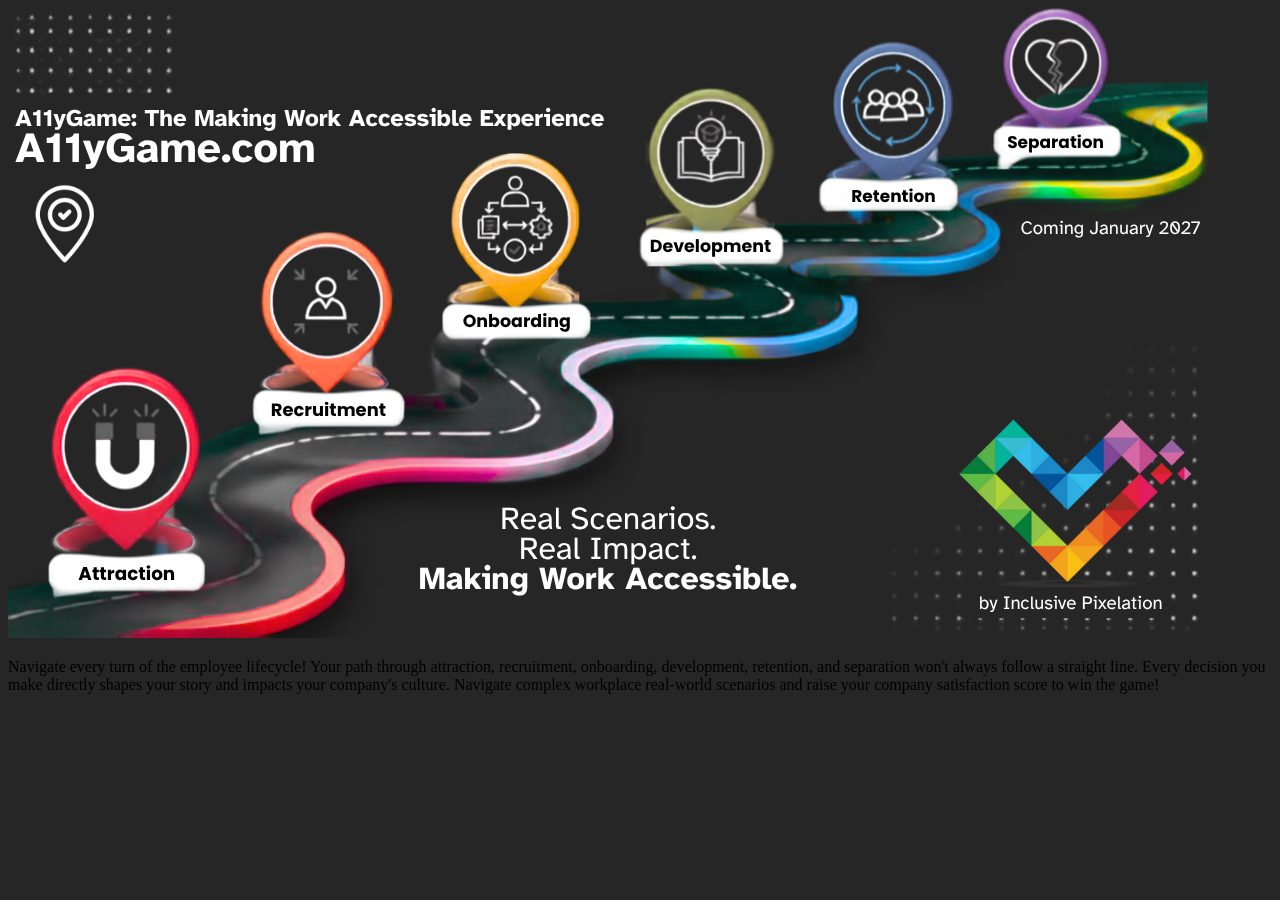
==== index.html @ 543cf801 "Update index.html" ====
<!DOCTYPE html>
<html>
<head>
    <link rel="stylesheet" href="style.css">
</head>
  <body>
<img src="a11ygameheader.png">
  <p>Navigate every turn of the employee lifecycle! Your path through attraction, recruitment, onboarding, development, retention, and separation won't always follow a straight line. Every decision you make directly shapes your story and impacts your company's culture. Navigate complex workplace real-world scenarios and raise your company satisfaction score to win the game!</p>
</body>
</html>
---- style.css ----
body {background: #272626;}
p {font-family: "Atkinson Hyperlegible", sans serif;}
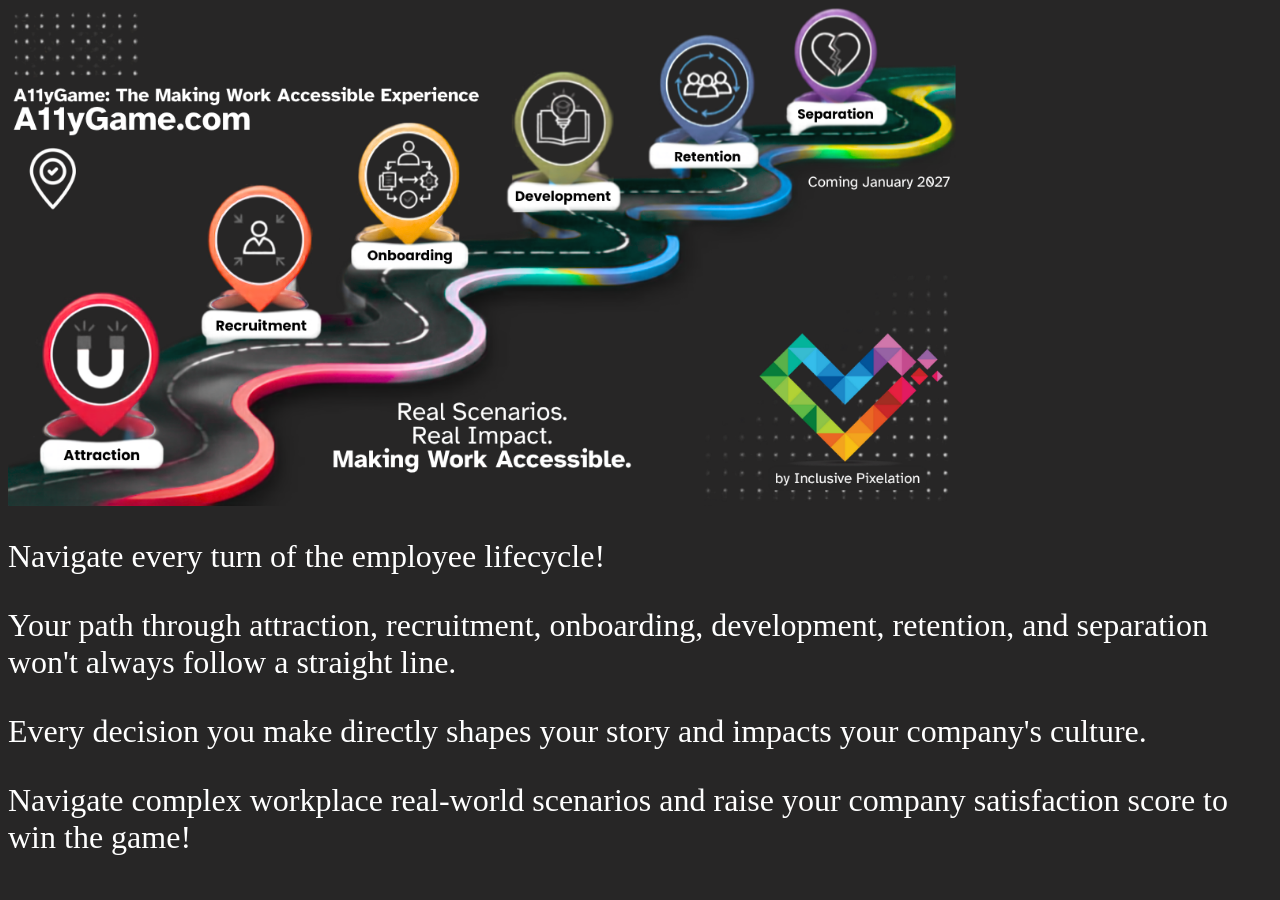
==== commit 770c47f5: "Update index.html" ====
--- a/index.html
+++ b/index.html
@@ -5,6 +5,9 @@
 </head>
   <body>
 <img src="a11ygameheader.png">
-  <p>Navigate every turn of the employee lifecycle! Your path through attraction, recruitment, onboarding, development, retention, and separation won't always follow a straight line. Every decision you make directly shapes your story and impacts your company's culture. Navigate complex workplace real-world scenarios and raise your company satisfaction score to win the game!</p>
+  <p>Navigate every turn of the employee lifecycle!</p>
+<p>Your path through attraction, recruitment, onboarding, development, retention, and separation won't always follow a straight line. </p>
+   <p> Every decision you make directly shapes your story and impacts your company's culture. </p>
+ <p> Navigate complex workplace real-world scenarios and raise your company satisfaction score to win the game!</p>
 </body>
 </html>
--- a/style.css
+++ b/style.css
@@ -1,2 +1,7 @@
 body {background: #272626;}
-p {font-family: "Atkinson Hyperlegible", sans serif;}
+p {font-family: "Atkinson Hyperlegible", sans serif;
+  color: #fff;
+  font-size: 24pt;}
+img {display: block;
+     width: 75%;
+    align: center;}
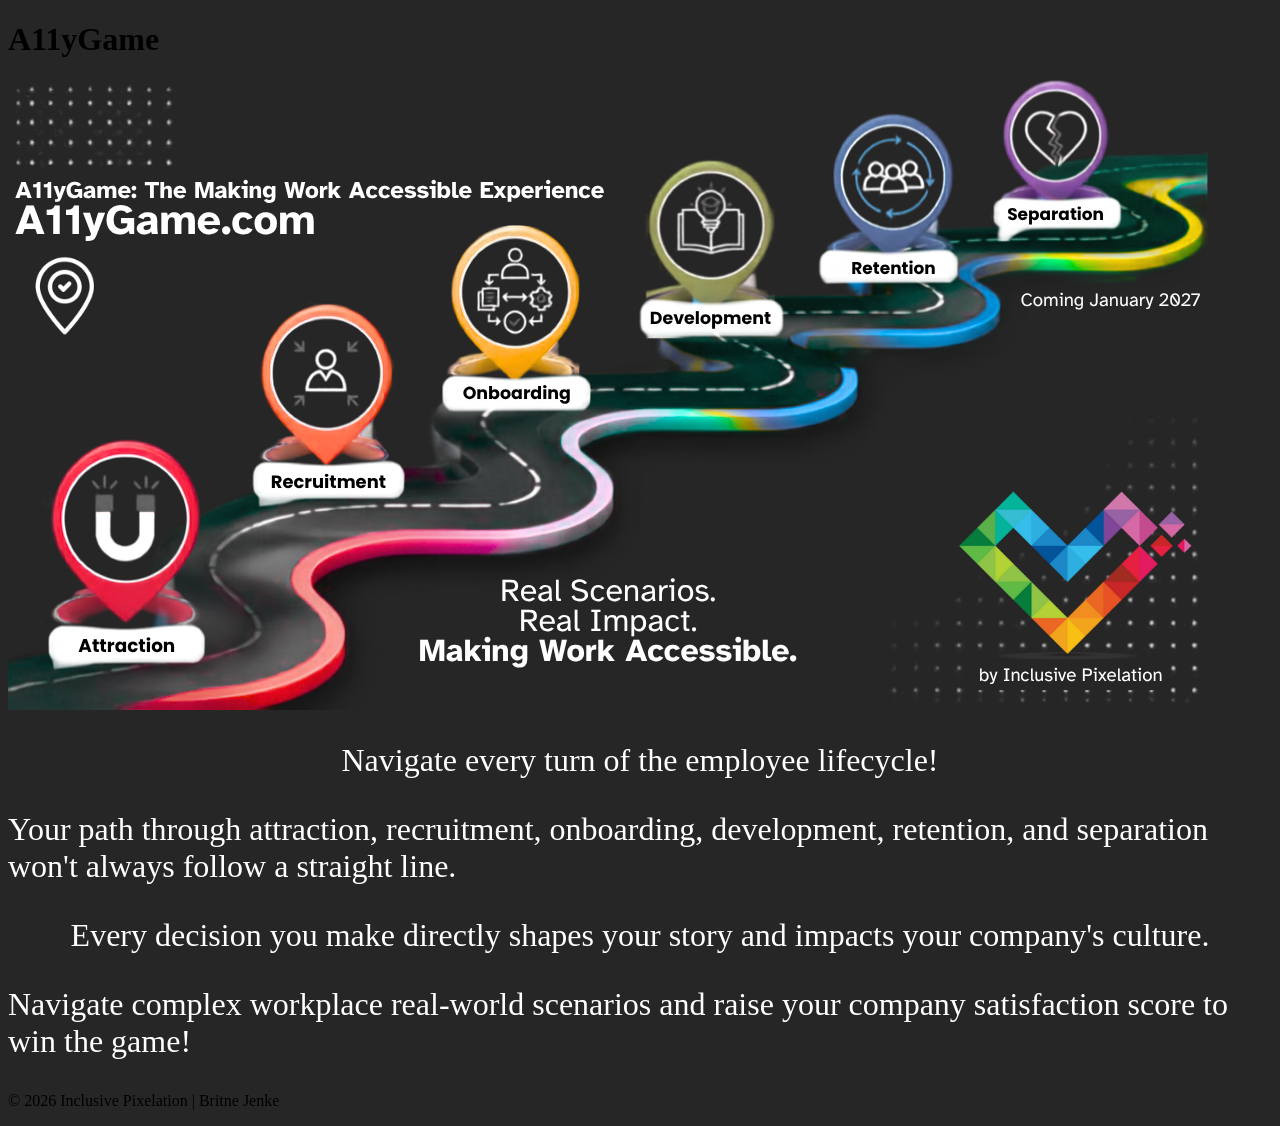
==== commit c7dd6276: "Update index.html" ====
--- a/index.html
+++ b/index.html
@@ -4,10 +4,12 @@
     <link rel="stylesheet" href="style.css">
 </head>
   <body>
-<img src="a11ygameheader.png">
-  <p>Navigate every turn of the employee lifecycle!</p>
-<p>Your path through attraction, recruitment, onboarding, development, retention, and separation won't always follow a straight line. </p>
-   <p> Every decision you make directly shapes your story and impacts your company's culture. </p>
- <p> Navigate complex workplace real-world scenarios and raise your company satisfaction score to win the game!</p>
+      <h1>A11yGame</h1>
+<img src="a11ygameheader.png" class="header">
+  <p class="main">Navigate every turn of the employee lifecycle!</p>
+<p class="main">Your path through attraction, recruitment, onboarding, development, retention, and separation won't always follow a straight line. </p>
+   <p class="main"> Every decision you make directly shapes your story and impacts your company's culture. </p>
+ <p class="main"> Navigate complex workplace real-world scenarios and raise your company satisfaction score to win the game!</p>
+      <p class="copy">&copy; 2026 Inclusive Pixelation | Britne Jenke</p>
 </body>
 </html>
--- a/style.css
+++ b/style.css
@@ -1,7 +1,10 @@
 body {background: #272626;}
-p {font-family: "Atkinson Hyperlegible", sans serif;
-  color: #fff;
-  font-size: 24pt;}
-img {display: block;
-     width: 75%;
-    align: center;}
+p {font-family: "Atkinson Hyperlegible", sans serif;}
+.main {color: #fff;
+  font-size: 24pt;
+      display: flex;
+  align-items: center; 
+  justify-content: center;}
+img.header {display: flex;
+  align-items: center; 
+  justify-content: center;}
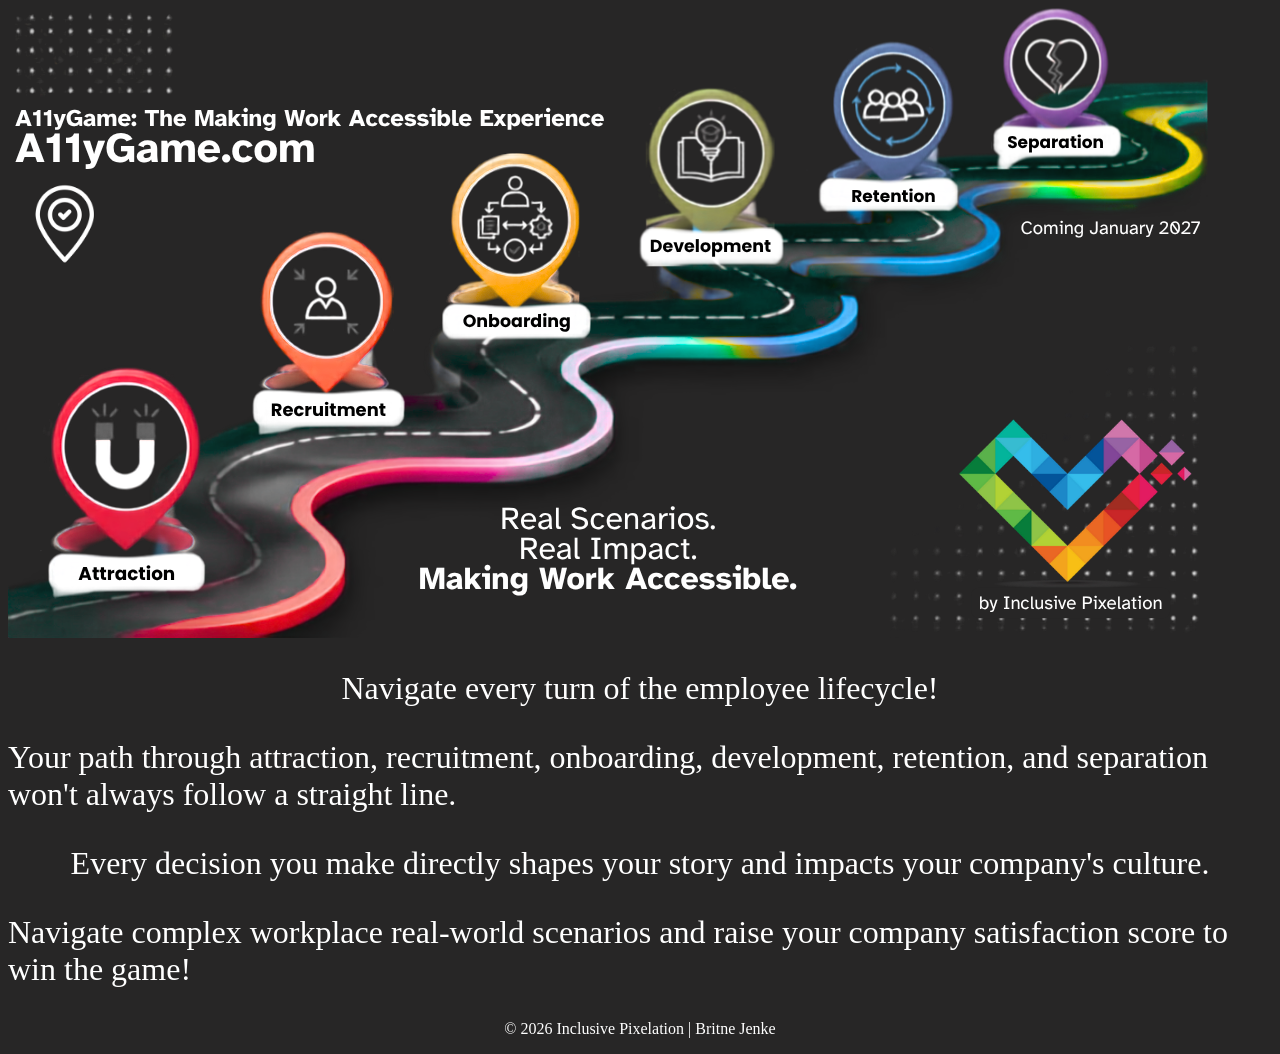
==== commit 0394bcfd: "Update index.html" ====
--- a/index.html
+++ b/index.html
@@ -4,8 +4,7 @@
     <link rel="stylesheet" href="style.css">
 </head>
   <body>
-      <h1>A11yGame</h1>
-<img src="a11ygameheader.png" class="header">
+<img src="a11ygameheader.png" class="header" align="center">
   <p class="main">Navigate every turn of the employee lifecycle!</p>
 <p class="main">Your path through attraction, recruitment, onboarding, development, retention, and separation won't always follow a straight line. </p>
    <p class="main"> Every decision you make directly shapes your story and impacts your company's culture. </p>
--- a/style.css
+++ b/style.css
@@ -1,10 +1,17 @@
 body {background: #272626;}
+h1 {font-family: "Atkinson Hyperlegible", sans serif;
+   font-size: 48pt;}
 p {font-family: "Atkinson Hyperlegible", sans serif;}
 .main {color: #fff;
   font-size: 24pt;
       display: flex;
   align-items: center; 
   justify-content: center;}
+.copy {color: #fff;
+  font-size: 12pt;
+      display: flex;
+  align-items: center; 
+  justify-content: center;}
 img.header {display: flex;
   align-items: center; 
   justify-content: center;}
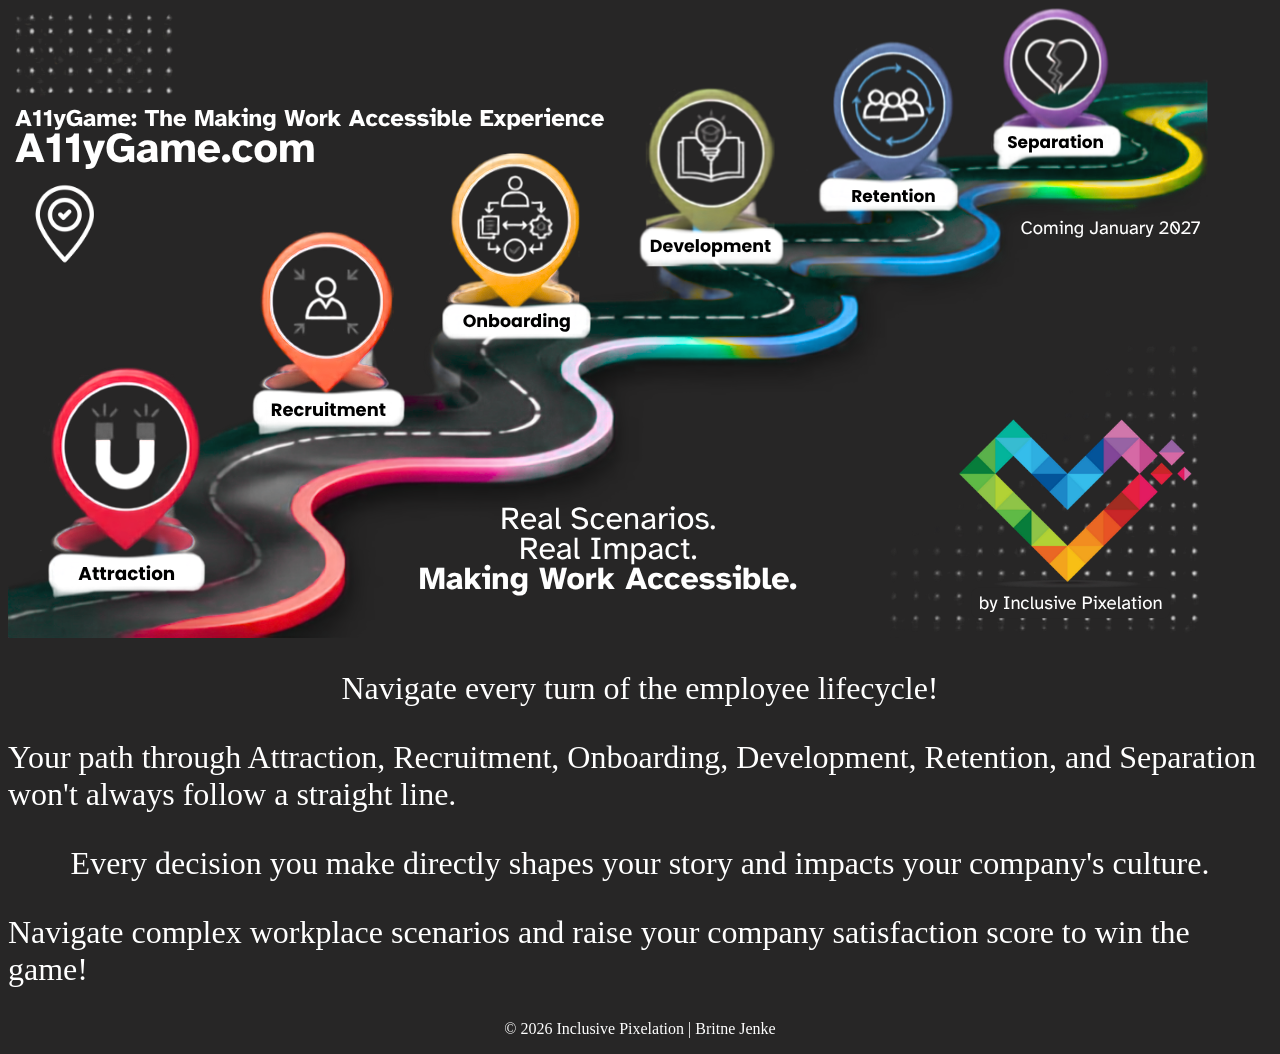
==== commit f31a58fc: "Update index.html" ====
--- a/index.html
+++ b/index.html
@@ -4,11 +4,11 @@
     <link rel="stylesheet" href="style.css">
 </head>
   <body>
-<img src="a11ygameheader.png" class="header" align="center">
+<img src="a11ygameheader.png" class="header" align="center" alt="A multicolored road with rainbow markers showing the journey of the employee life cycle - red is Attraction, orange is Recruitment, yellow is Onboarding, green is Development, blue is Retention, and purple is Separation. The background behind the image is black. Text in white on the left of the road reads A11yGame: The Making Work Accessible Experience | A11yGame.com. Text in white underneath the road reads: Real Scenarios. Real Impact. Making Work Accessible. At the end of the road in smaller white text are the words Coming January 2027 and in the lower right corner is the Inclusive Pixelation rainbow heart logo with the words by Inclusive Pixelation in white underneath.">
   <p class="main">Navigate every turn of the employee lifecycle!</p>
-<p class="main">Your path through attraction, recruitment, onboarding, development, retention, and separation won't always follow a straight line. </p>
-   <p class="main"> Every decision you make directly shapes your story and impacts your company's culture. </p>
- <p class="main"> Navigate complex workplace real-world scenarios and raise your company satisfaction score to win the game!</p>
+<p class="main">Your path through Attraction, Recruitment, Onboarding, Development, Retention, and Separation won't always follow a straight line. </p>
+   <p class="main">Every decision you make directly shapes your story and impacts your company's culture. </p>
+ <p class="main">Navigate complex workplace scenarios and raise your company satisfaction score to win the game!</p>
       <p class="copy">&copy; 2026 Inclusive Pixelation | Britne Jenke</p>
 </body>
 </html>
--- a/style.css
+++ b/style.css
@@ -1,6 +1,4 @@
 body {background: #272626;}
-h1 {font-family: "Atkinson Hyperlegible", sans serif;
-   font-size: 48pt;}
 p {font-family: "Atkinson Hyperlegible", sans serif;}
 .main {color: #fff;
   font-size: 24pt;
@@ -12,6 +10,6 @@
       display: flex;
   align-items: center; 
   justify-content: center;}
-img.header {display: flex;
+.header {display: flex;
   align-items: center; 
   justify-content: center;}
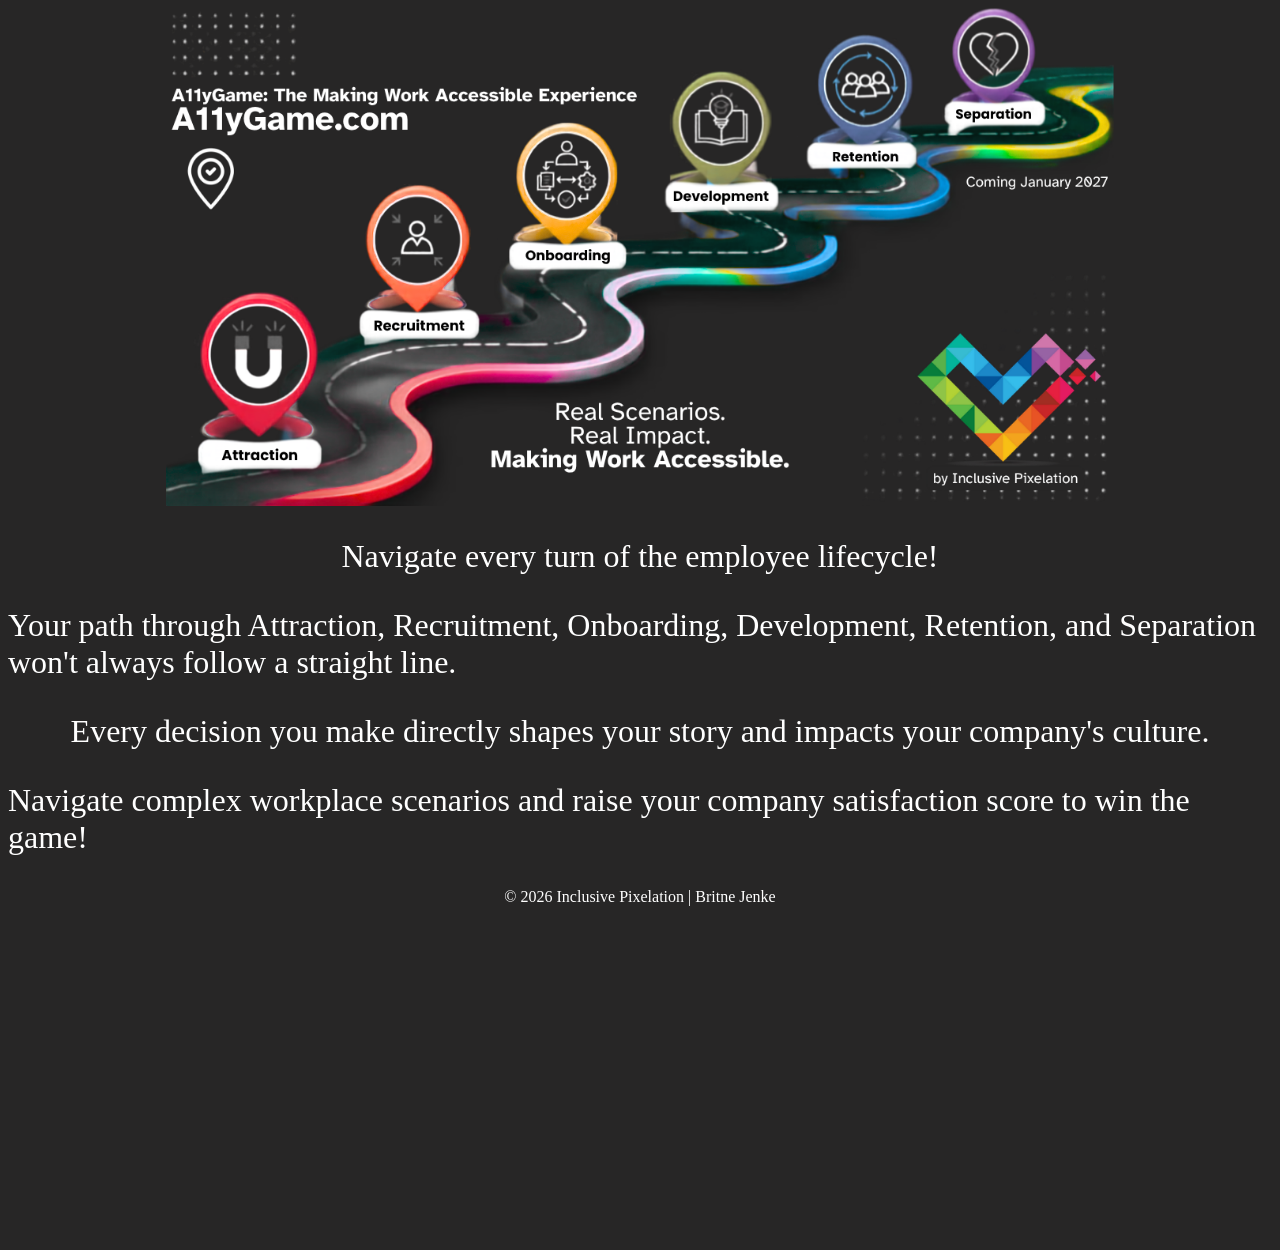
==== commit 2d913893: "Update index.html" ====
--- a/index.html
+++ b/index.html
@@ -10,5 +10,6 @@
    <p class="main">Every decision you make directly shapes your story and impacts your company's culture. </p>
  <p class="main">Navigate complex workplace scenarios and raise your company satisfaction score to win the game!</p>
       <p class="copy">&copy; 2026 Inclusive Pixelation | Britne Jenke</p>
+      <iframe class="copy" src="https://inclusivepixelation.substack.com/embed?transparent=1&light=1" width="480" height="320" style="border: 0; background: transparent" frameborder="0" scrolling="no"></iframe>
 </body>
 </html>
--- a/style.css
+++ b/style.css
@@ -10,6 +10,7 @@
       display: flex;
   align-items: center; 
   justify-content: center;}
-.header {display: flex;
-  align-items: center; 
-  justify-content: center;}
+.header {display: block;
+  margin-left: auto;
+  margin-right: auto;
+        width: 75%;}
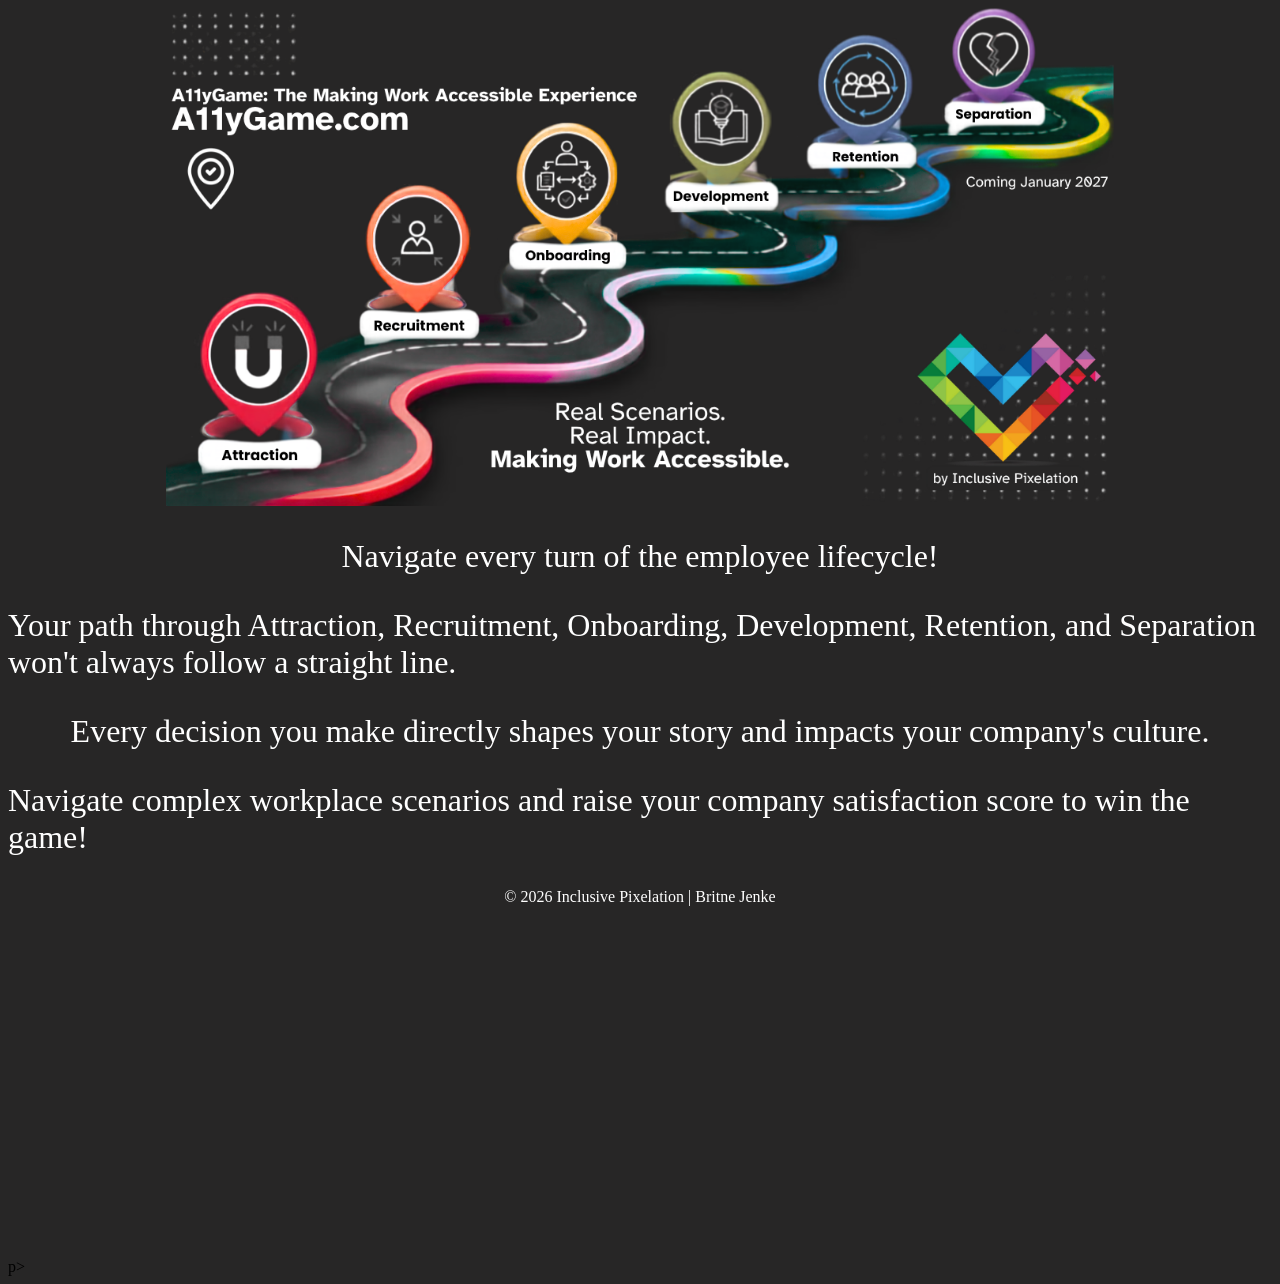
==== commit aeef4bd2: "Update index.html" ====
--- a/index.html
+++ b/index.html
@@ -10,6 +10,6 @@
    <p class="main">Every decision you make directly shapes your story and impacts your company's culture. </p>
  <p class="main">Navigate complex workplace scenarios and raise your company satisfaction score to win the game!</p>
       <p class="copy">&copy; 2026 Inclusive Pixelation | Britne Jenke</p>
-      <iframe class="copy" src="https://inclusivepixelation.substack.com/embed?transparent=1&light=1" width="480" height="320" style="border: 0; background: transparent" frameborder="0" scrolling="no"></iframe>
+     <p class="copy"><iframe src="https://inclusivepixelation.substack.com/embed?transparent=1&light=1" width="480" height="320" style="border: 0; background: transparent" frameborder="0" scrolling="no"></iframe></p>p>
 </body>
 </html>
